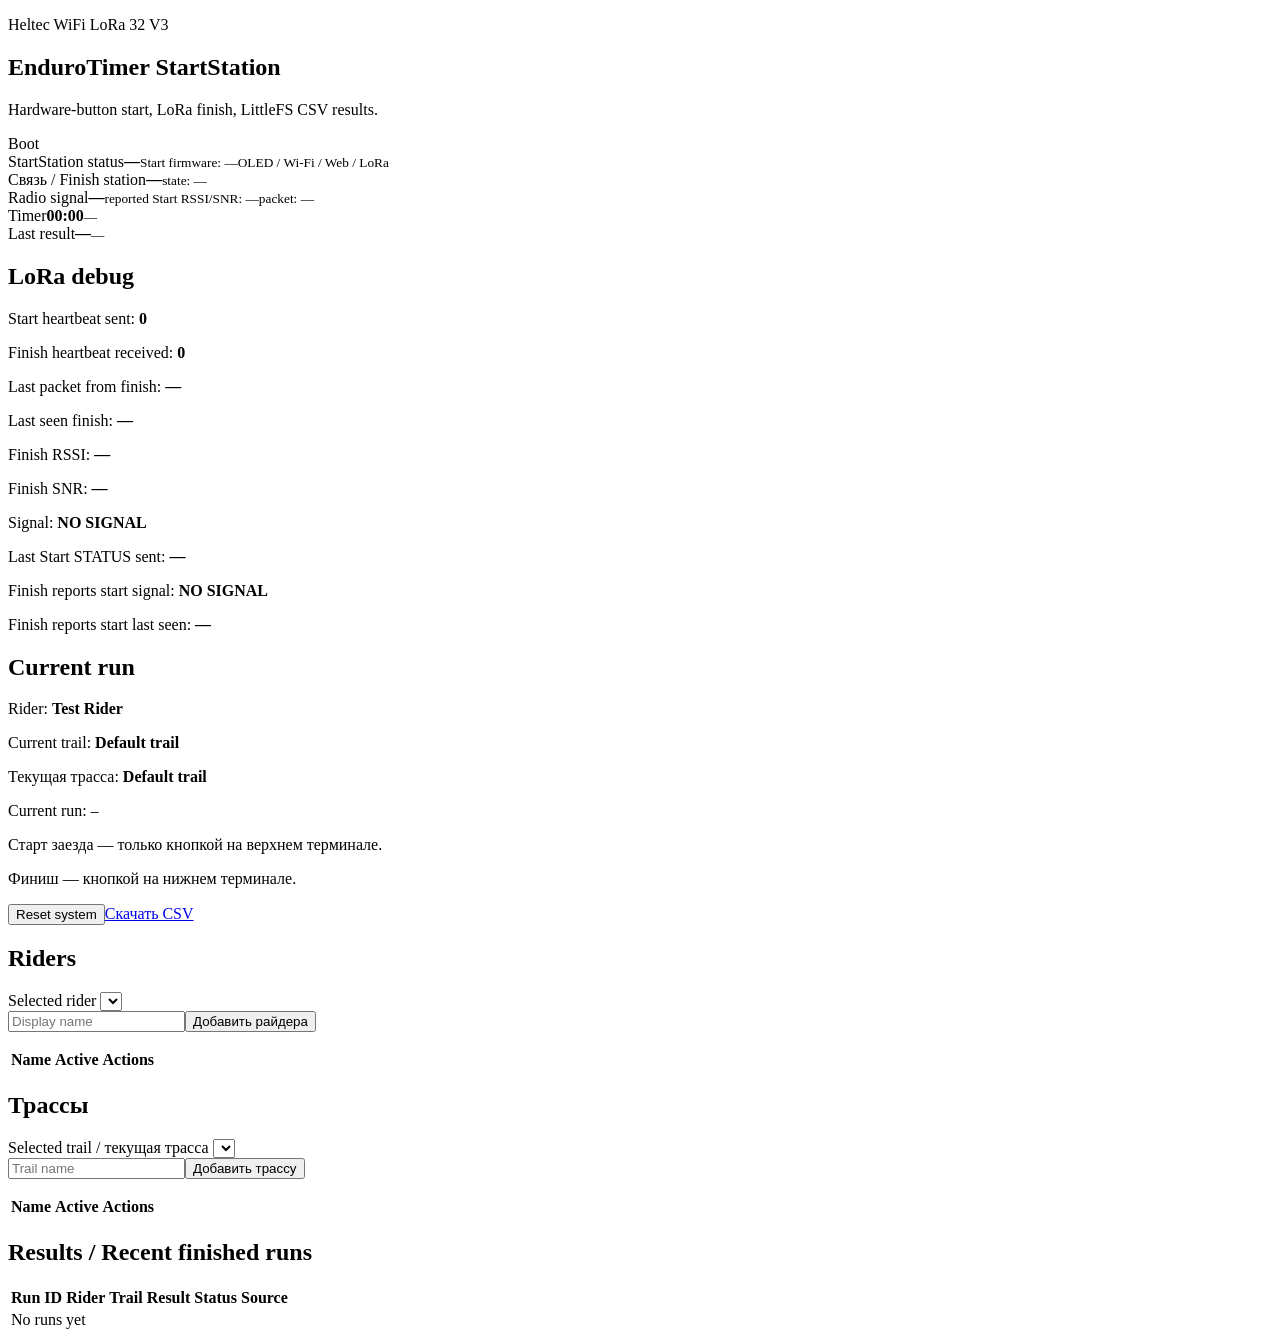
==== EnduroTimerFirmware/start-station/data/index.html @ 0228be34 "Add firmware version and LED indicator" ====
<!doctype html>
<html lang="en">
<head>
  <meta charset="utf-8">
  <meta name="viewport" content="width=device-width, initial-scale=1">
  <title>EnduroTimer StartStation</title>
  <link rel="stylesheet" href="/style.css">
</head>
<body>
  <main class="shell">
    <section class="hero card">
      <div><p class="eyebrow">Heltec WiFi LoRa 32 V3</p><h1>EnduroTimer StartStation</h1><p class="muted">Hardware-button start, LoRa finish, LittleFS CSV results.</p></div>
      <div id="stateBadge" class="badge">Boot</div>
    </section>

    <section class="grid">
      <article class="card metric"><span>StartStation status</span><strong id="serviceFlags">—</strong><small id="firmwareVersions">Start firmware: —</small><small>OLED / Wi-Fi / Web / LoRa</small></article>
      <article class="card metric"><span>Связь / Finish station</span><strong id="finishOnline">—</strong><small id="finishState">state: —</small></article>
      <article class="card metric"><span>Radio signal</span><strong id="loraStats">—</strong><small id="reverseLoraStats">reported Start RSSI/SNR: —</small><small id="lastPacket">packet: —</small></article>
      <article class="card metric"><span>Timer</span><strong id="runTimer">00:00</strong><small id="countdown">—</small></article>
      <article class="card metric"><span>Last result</span><strong id="lastResult">—</strong><small id="lastSource">—</small></article>
    </section>



    <section class="card lora-debug">
      <h2>LoRa debug</h2>
      <div class="debug-grid">
        <p>Start heartbeat sent: <strong id="debugStartHb">0</strong></p>
        <p>Finish heartbeat received: <strong id="debugFinishHb">0</strong></p>
        <p>Last packet from finish: <strong id="debugLastPacket">—</strong></p>
        <p>Last seen finish: <strong id="debugFinishAge">—</strong></p>
        <p>Finish RSSI: <strong id="debugFinishRssi">—</strong></p>
        <p>Finish SNR: <strong id="debugFinishSnr">—</strong></p>
        <p>Signal: <strong id="debugSignal">NO SIGNAL</strong></p>
        <p>Last Start STATUS sent: <strong id="debugStartStatusAge">—</strong></p>
        <p>Finish reports start signal: <strong id="debugReverseSignal">NO SIGNAL</strong></p>
        <p>Finish reports start last seen: <strong id="debugReverseAge">—</strong></p>
      </div>
    </section>

    <section class="card controls">
      <div>
        <h2>Current run</h2>
        <p>Rider: <strong id="riderName">Test Rider</strong></p>
        <p>Current trail: <strong id="trailName">Default trail</strong></p><p>Текущая трасса: <strong id="selectedTrailName">Default trail</strong></p>
        <p>Current run: <code id="runId">—</code></p>
        <p class="muted">Старт заезда — только кнопкой на верхнем терминале.</p>
        <p class="muted">Финиш — кнопкой на нижнем терминале.</p>
      </div>
      <div class="buttons"><button id="resetBtn" class="secondary">Reset system</button><a class="button secondary" href="/api/export/runs.csv">Скачать CSV</a></div>
      <p id="message" class="message"></p>
    </section>

    <section class="grid two">
      <article class="card">
        <h2>Riders</h2>
        <label>Selected rider <select id="selectedRider"></select></label>
        <div class="inline"><input id="riderNameInput" placeholder="Display name"><button id="addRiderButton" type="button">Добавить райдера</button></div><p id="ridersMessage" class="message"></p><p id="ridersError" class="message error"></p>
        <div class="table-wrap"><table><thead><tr><th>Name</th><th>Active</th><th>Actions</th></tr></thead><tbody id="ridersBody"></tbody></table></div>
      </article>
      <article class="card">
        <h2>Трассы</h2>
        <label>Selected trail / текущая трасса <select id="selectedTrail"></select></label>
        <div class="inline"><input id="trailNameInput" placeholder="Trail name"><button id="addTrailButton" type="button">Добавить трассу</button></div><p id="trailsMessage" class="message"></p><p id="trailsError" class="message error"></p>
        <div class="table-wrap"><table><thead><tr><th>Name</th><th>Active</th><th>Actions</th></tr></thead><tbody id="trailsBody"></tbody></table></div>
      </article>
    </section>

    <section class="card">
      <h2>Results / Recent finished runs</h2><p id="runsError" class="message error"></p>
      <div class="table-wrap"><table><thead><tr><th>Run ID</th><th>Rider</th><th>Trail</th><th>Result</th><th>Status</th><th>Source</th></tr></thead><tbody id="runsBody"><tr><td colspan="6">No runs yet</td></tr></tbody></table></div>
    </section>
  </main>
  <script src="/app.js"></script>
</body>
</html>
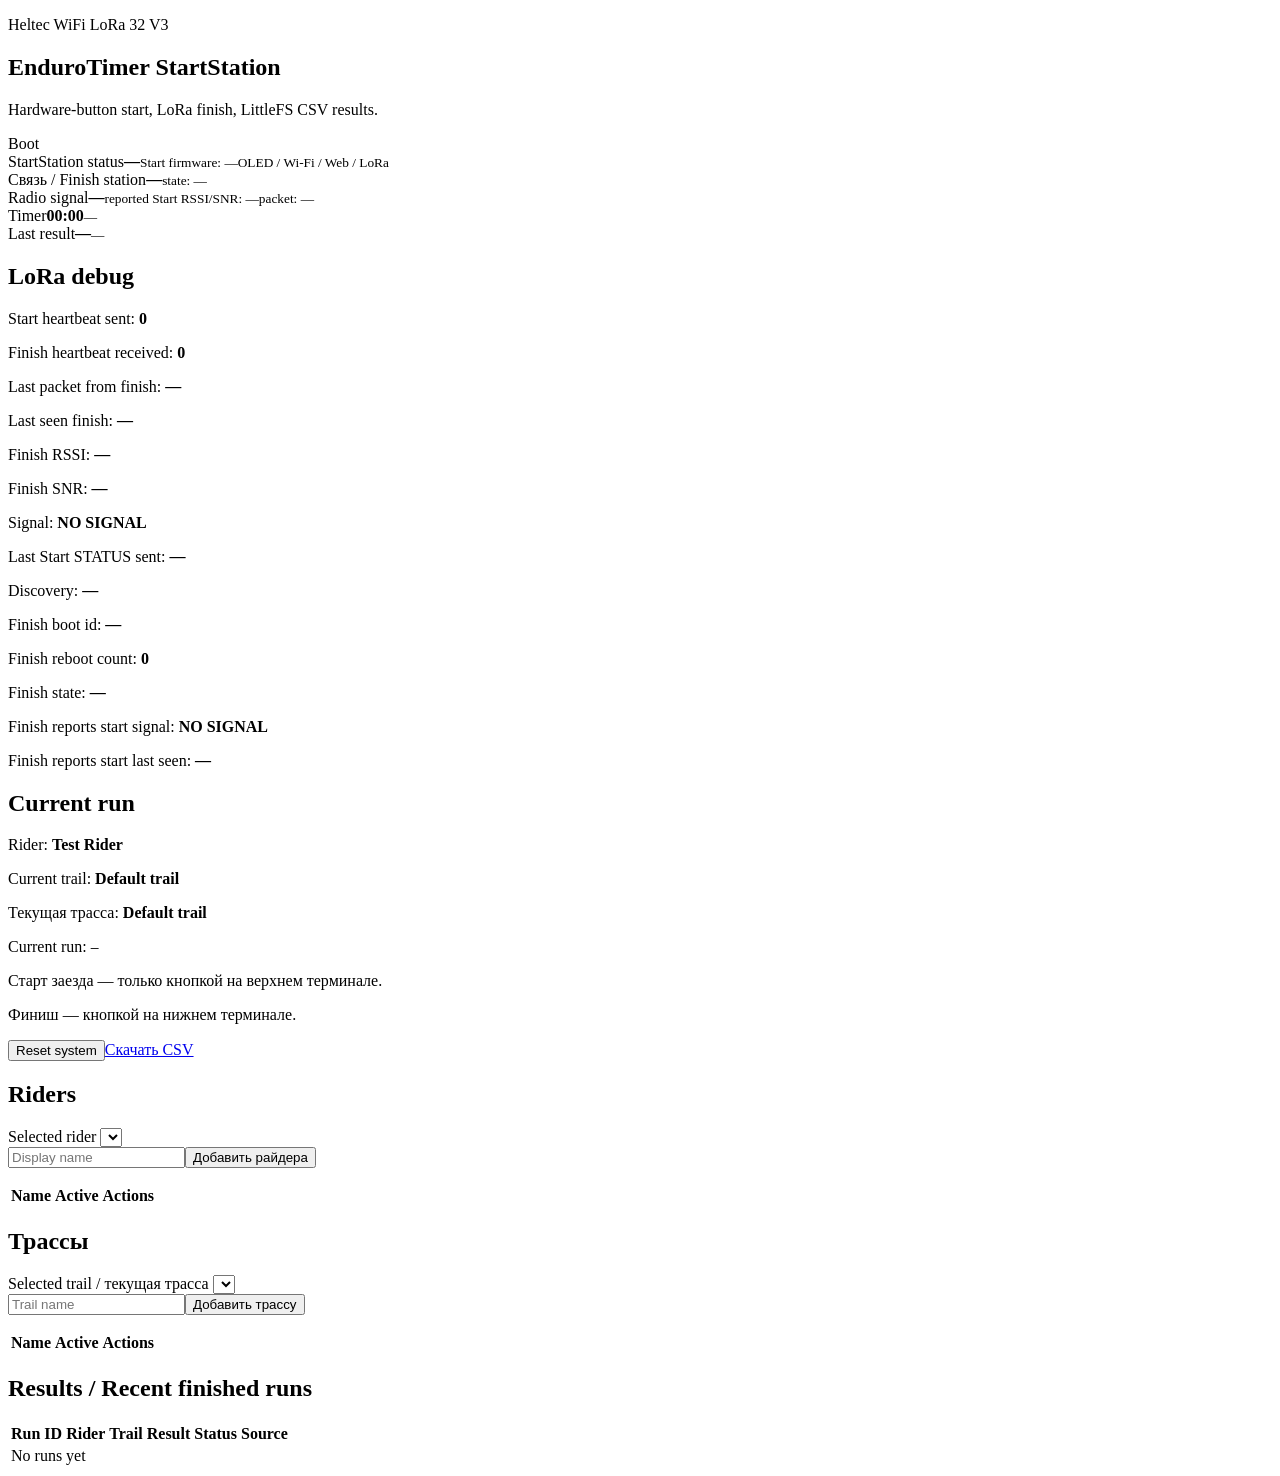
==== commit 333f4e40: "Fix firmware LoRa discovery and finish flow" ====
--- a/EnduroTimerFirmware/start-station/data/index.html
+++ b/EnduroTimerFirmware/start-station/data/index.html
@@ -34,6 +34,10 @@
         <p>Finish SNR: <strong id="debugFinishSnr">—</strong></p>
         <p>Signal: <strong id="debugSignal">NO SIGNAL</strong></p>
         <p>Last Start STATUS sent: <strong id="debugStartStatusAge">—</strong></p>
+        <p>Discovery: <strong id="debugDiscovery">—</strong></p>
+        <p>Finish boot id: <strong id="debugFinishBootId">—</strong></p>
+        <p>Finish reboot count: <strong id="debugFinishRebootCount">0</strong></p>
+        <p>Finish state: <strong id="debugFinishState">—</strong></p>
         <p>Finish reports start signal: <strong id="debugReverseSignal">NO SIGNAL</strong></p>
         <p>Finish reports start last seen: <strong id="debugReverseAge">—</strong></p>
       </div>
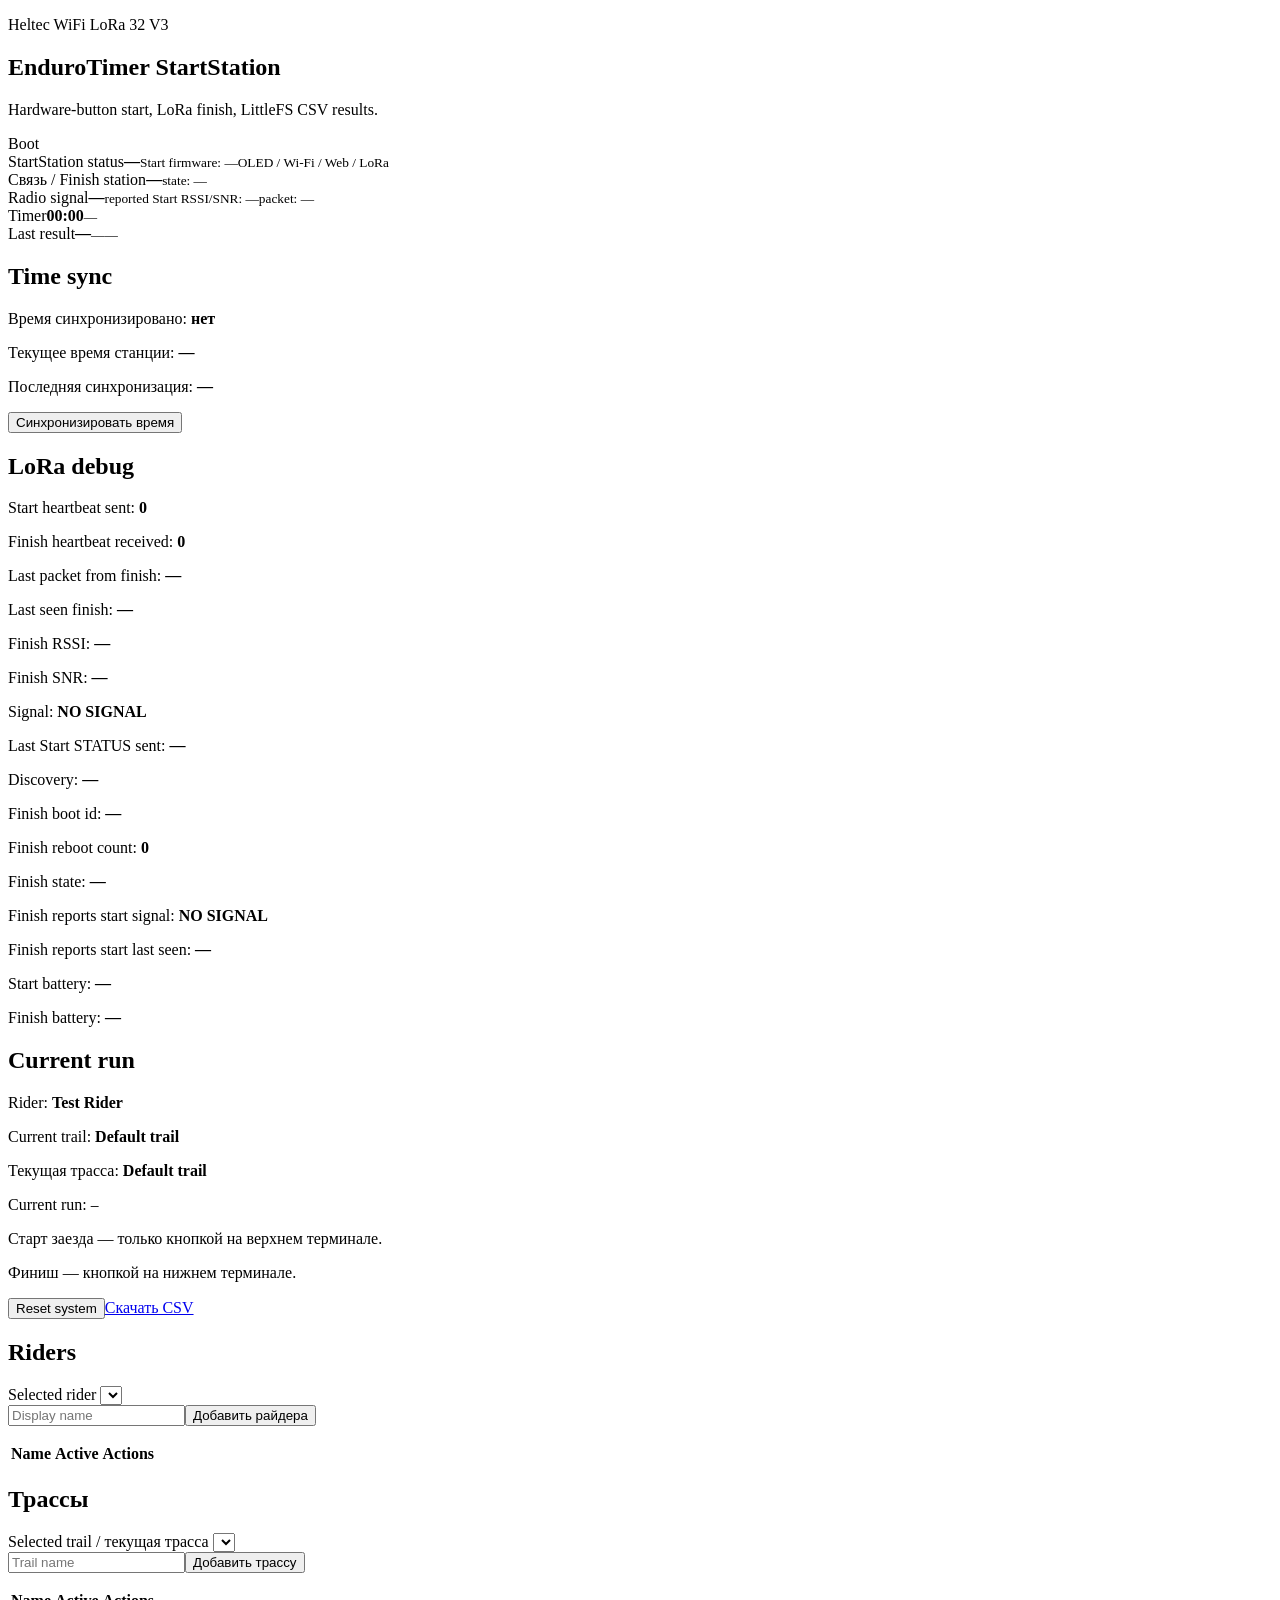
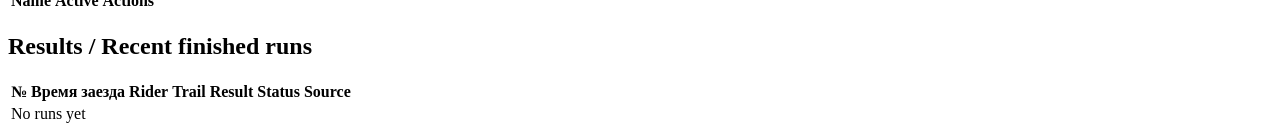
==== commit 8ee6b494: "Update firmware timing and results for v0.06" ====
--- a/EnduroTimerFirmware/start-station/data/index.html
+++ b/EnduroTimerFirmware/start-station/data/index.html
@@ -18,10 +18,16 @@
       <article class="card metric"><span>Связь / Finish station</span><strong id="finishOnline">—</strong><small id="finishState">state: —</small></article>
       <article class="card metric"><span>Radio signal</span><strong id="loraStats">—</strong><small id="reverseLoraStats">reported Start RSSI/SNR: —</small><small id="lastPacket">packet: —</small></article>
       <article class="card metric"><span>Timer</span><strong id="runTimer">00:00</strong><small id="countdown">—</small></article>
-      <article class="card metric"><span>Last result</span><strong id="lastResult">—</strong><small id="lastSource">—</small></article>
+      <article class="card metric"><span>Last result</span><strong id="lastResult">—</strong><small id="lastSource">—</small><small id="lastTiming">—</small></article>
     </section>
 
-
+    <section class="card controls">
+      <h2>Time sync</h2>
+      <p>Время синхронизировано: <strong id="timeSynced">нет</strong></p>
+      <p>Текущее время станции: <strong id="stationTime">—</strong></p>
+      <p>Последняя синхронизация: <strong id="lastTimeSync">—</strong></p>
+      <button id="syncTimeBtn" class="secondary" type="button">Синхронизировать время</button>
+    </section>
 
     <section class="card lora-debug">
       <h2>LoRa debug</h2>
@@ -40,6 +46,8 @@
         <p>Finish state: <strong id="debugFinishState">—</strong></p>
         <p>Finish reports start signal: <strong id="debugReverseSignal">NO SIGNAL</strong></p>
         <p>Finish reports start last seen: <strong id="debugReverseAge">—</strong></p>
+        <p>Start battery: <strong id="debugStartBattery">—</strong></p>
+        <p>Finish battery: <strong id="debugFinishBattery">—</strong></p>
       </div>
     </section>
 
@@ -73,7 +81,7 @@
 
     <section class="card">
       <h2>Results / Recent finished runs</h2><p id="runsError" class="message error"></p>
-      <div class="table-wrap"><table><thead><tr><th>Run ID</th><th>Rider</th><th>Trail</th><th>Result</th><th>Status</th><th>Source</th></tr></thead><tbody id="runsBody"><tr><td colspan="6">No runs yet</td></tr></tbody></table></div>
+      <div class="table-wrap"><table><thead><tr><th>№</th><th>Время заезда</th><th>Rider</th><th>Trail</th><th>Result</th><th>Status</th><th>Source</th></tr></thead><tbody id="runsBody"><tr><td colspan="7">No runs yet</td></tr></tbody></table></div>
     </section>
   </main>
   <script src="/app.js"></script>
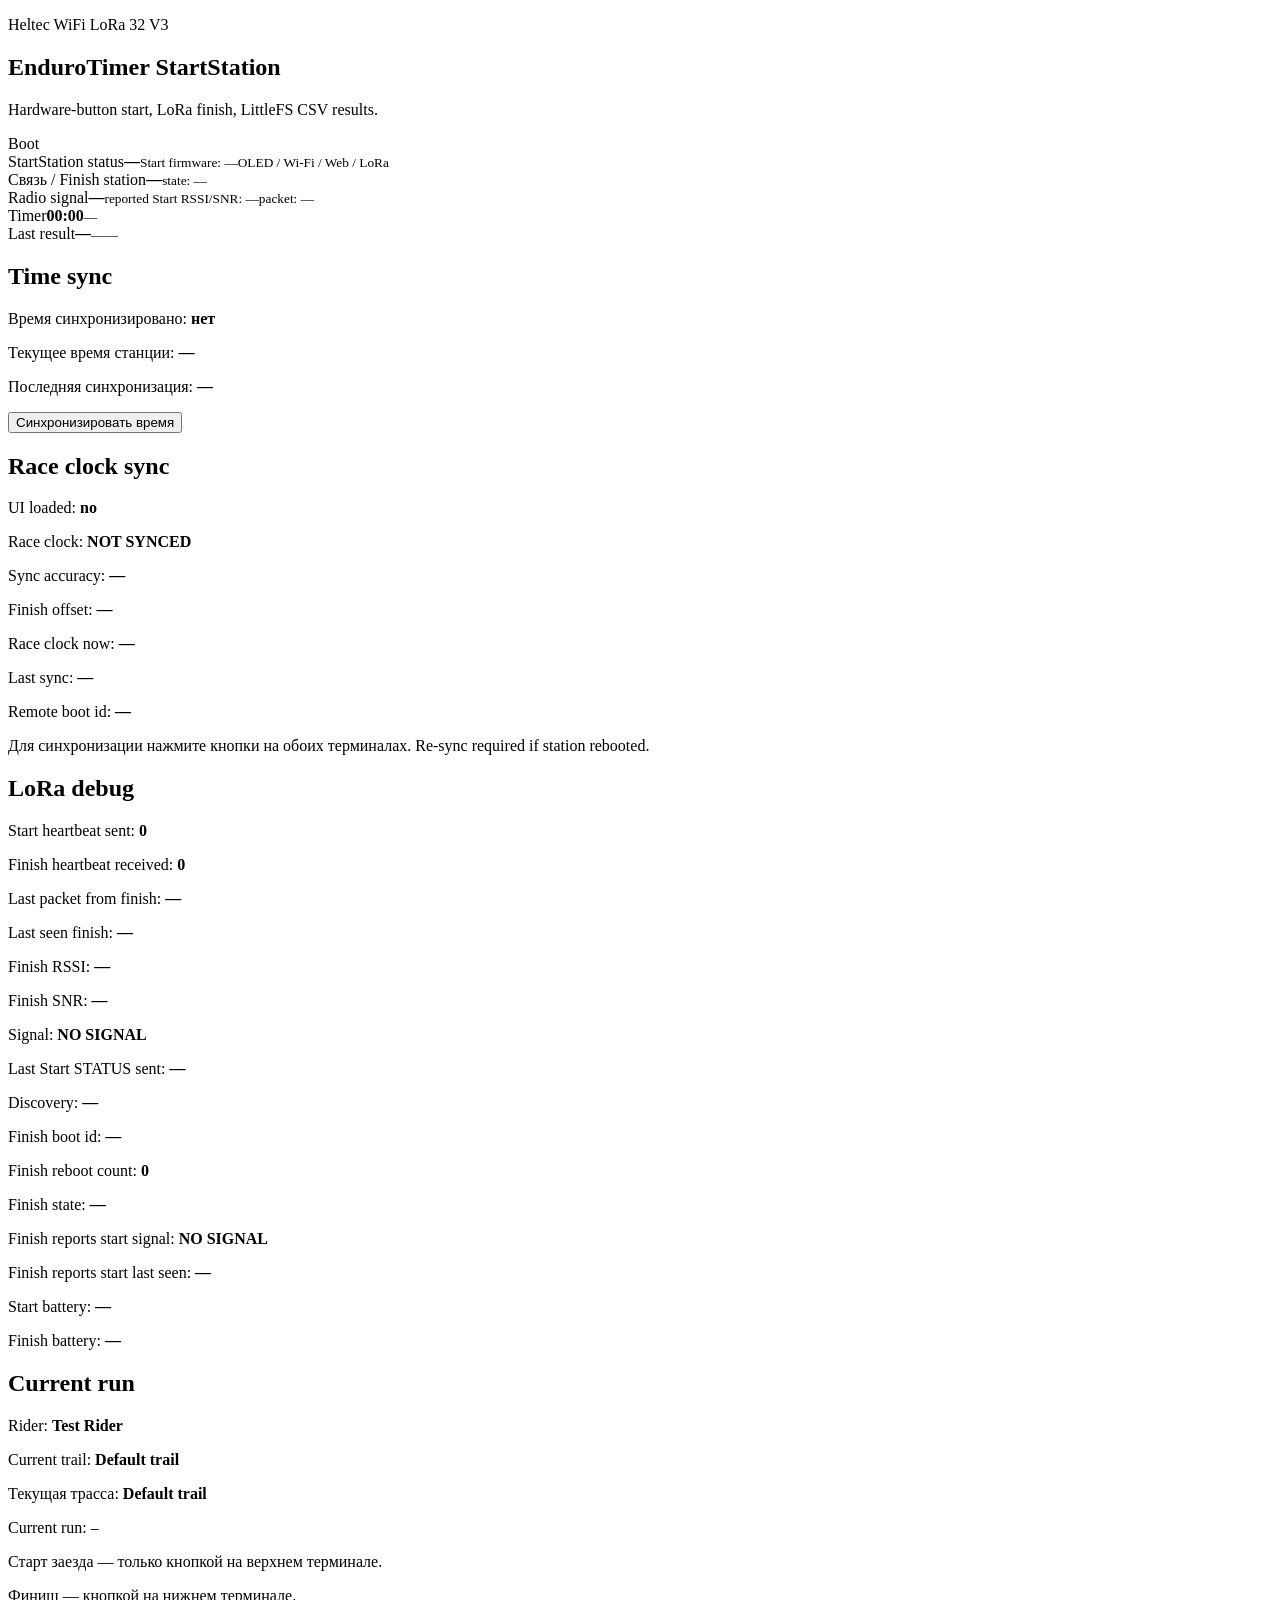
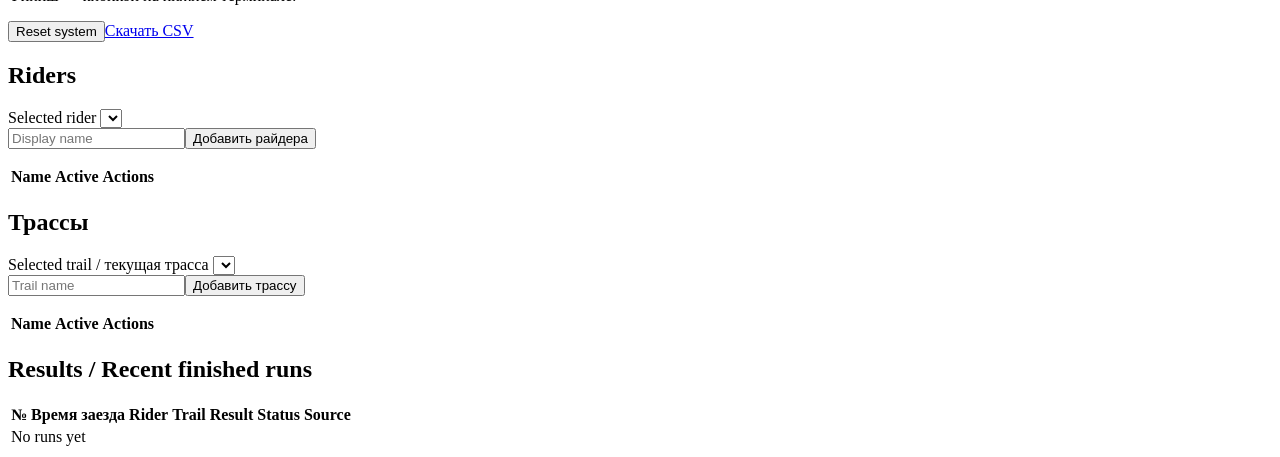
==== commit 973b1c3f: "Implement firmware v0.09 race clock sync" ====
--- a/EnduroTimerFirmware/start-station/data/index.html
+++ b/EnduroTimerFirmware/start-station/data/index.html
@@ -27,6 +27,18 @@
       <p>Текущее время станции: <strong id="stationTime">—</strong></p>
       <p>Последняя синхронизация: <strong id="lastTimeSync">—</strong></p>
       <button id="syncTimeBtn" class="secondary" type="button">Синхронизировать время</button>
+    </section>
+
+    <section class="card controls">
+      <h2>Race clock sync</h2>
+      <p>UI loaded: <strong id="uiLoaded">no</strong></p>
+      <p>Race clock: <strong id="raceClockState">NOT SYNCED</strong></p>
+      <p>Sync accuracy: <strong id="syncAccuracy">—</strong></p>
+      <p>Finish offset: <strong id="finishOffset">—</strong></p>
+      <p>Race clock now: <strong id="raceClockNow">—</strong></p>
+      <p>Last sync: <strong id="lastSync">—</strong></p>
+      <p>Remote boot id: <strong id="remoteBootId">—</strong></p>
+      <p class="muted">Для синхронизации нажмите кнопки на обоих терминалах. Re-sync required if station rebooted.</p>
     </section>
 
     <section class="card lora-debug">
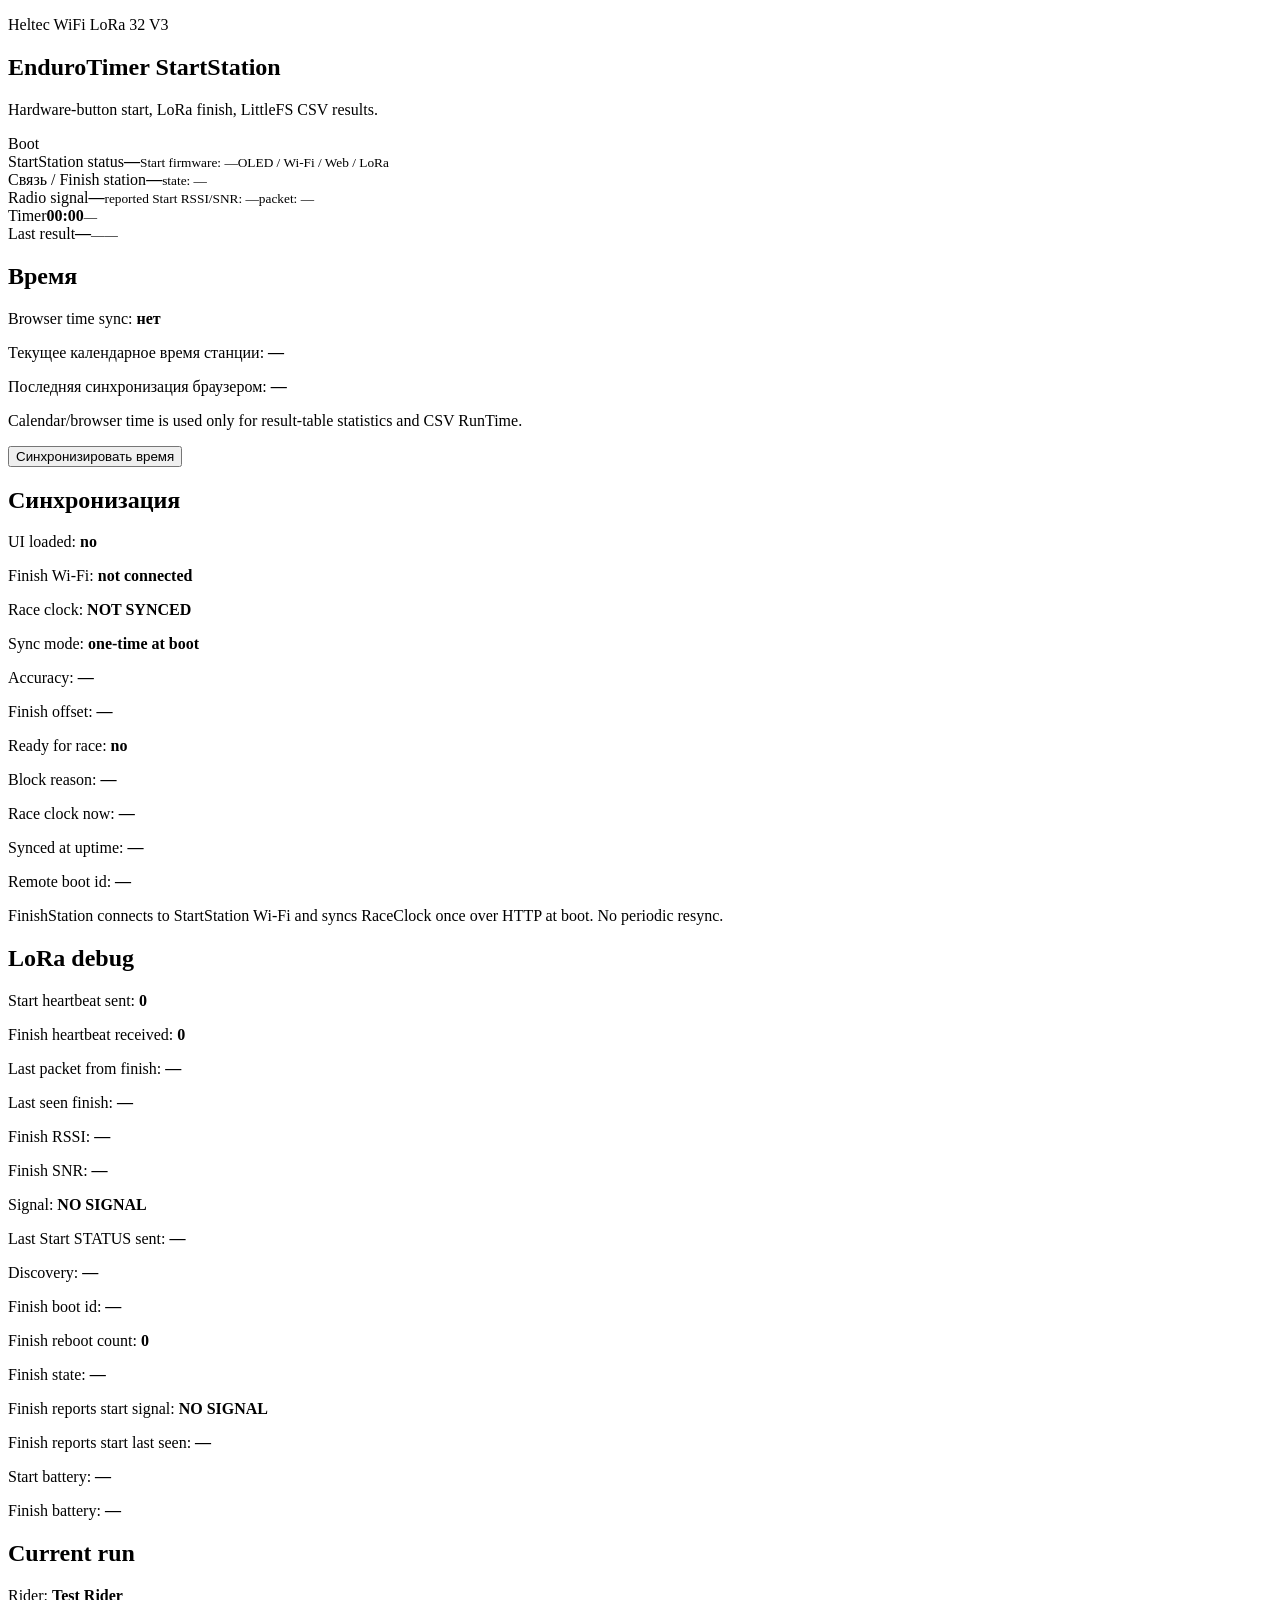
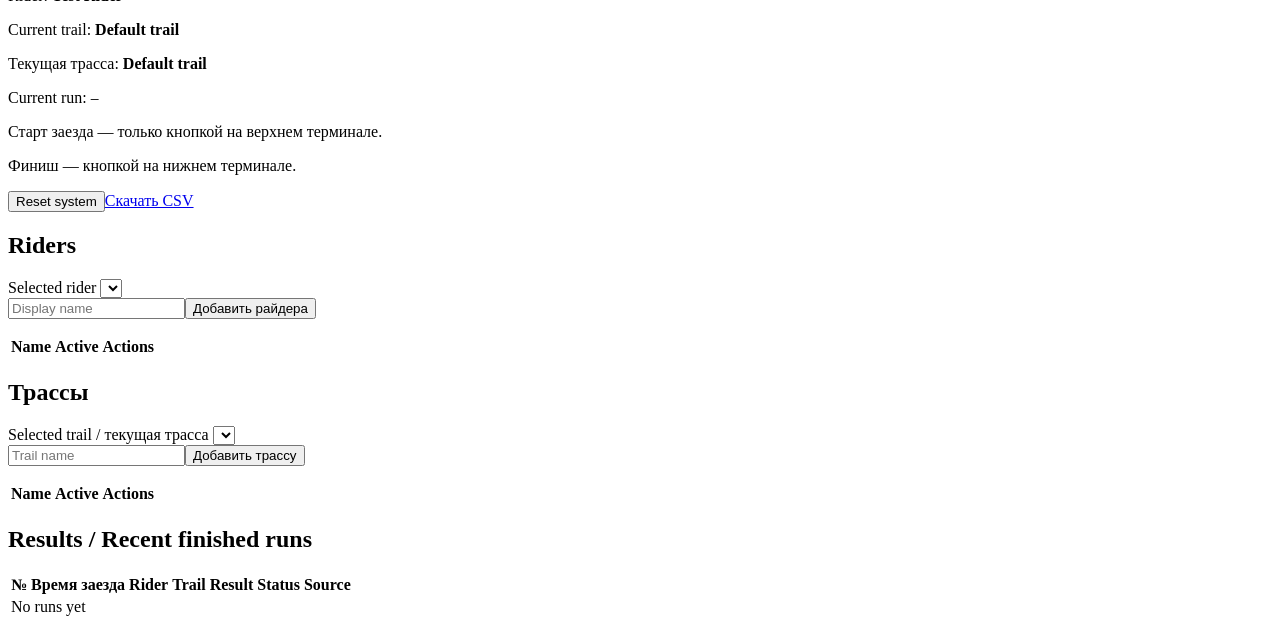
==== commit 78503153: "Implement one-time Wi-Fi RaceClock sync" ====
--- a/EnduroTimerFirmware/start-station/data/index.html
+++ b/EnduroTimerFirmware/start-station/data/index.html
@@ -22,23 +22,28 @@
     </section>
 
     <section class="card controls">
-      <h2>Time sync</h2>
-      <p>Время синхронизировано: <strong id="timeSynced">нет</strong></p>
-      <p>Текущее время станции: <strong id="stationTime">—</strong></p>
-      <p>Последняя синхронизация: <strong id="lastTimeSync">—</strong></p>
+      <h2>Время</h2>
+      <p>Browser time sync: <strong id="timeSynced">нет</strong></p>
+      <p>Текущее календарное время станции: <strong id="stationTime">—</strong></p>
+      <p>Последняя синхронизация браузером: <strong id="lastTimeSync">—</strong></p>
+      <p class="muted">Calendar/browser time is used only for result-table statistics and CSV RunTime.</p>
       <button id="syncTimeBtn" class="secondary" type="button">Синхронизировать время</button>
     </section>
 
     <section class="card controls">
-      <h2>Race clock sync</h2>
+      <h2>Синхронизация</h2>
       <p>UI loaded: <strong id="uiLoaded">no</strong></p>
+      <p>Finish Wi-Fi: <strong id="finishWifiState">not connected</strong></p>
       <p>Race clock: <strong id="raceClockState">NOT SYNCED</strong></p>
-      <p>Sync accuracy: <strong id="syncAccuracy">—</strong></p>
+      <p>Sync mode: <strong id="syncMode">one-time at boot</strong></p>
+      <p>Accuracy: <strong id="syncAccuracy">—</strong></p>
       <p>Finish offset: <strong id="finishOffset">—</strong></p>
+      <p>Ready for race: <strong id="readyForRace">no</strong></p>
+      <p>Block reason: <strong id="readyBlockReason">—</strong></p>
       <p>Race clock now: <strong id="raceClockNow">—</strong></p>
-      <p>Last sync: <strong id="lastSync">—</strong></p>
+      <p>Synced at uptime: <strong id="lastSync">—</strong></p>
       <p>Remote boot id: <strong id="remoteBootId">—</strong></p>
-      <p class="muted">Для синхронизации нажмите кнопки на обоих терминалах. Re-sync required if station rebooted.</p>
+      <p class="muted">FinishStation connects to StartStation Wi-Fi and syncs RaceClock once over HTTP at boot. No periodic resync.</p>
     </section>
 
     <section class="card lora-debug">
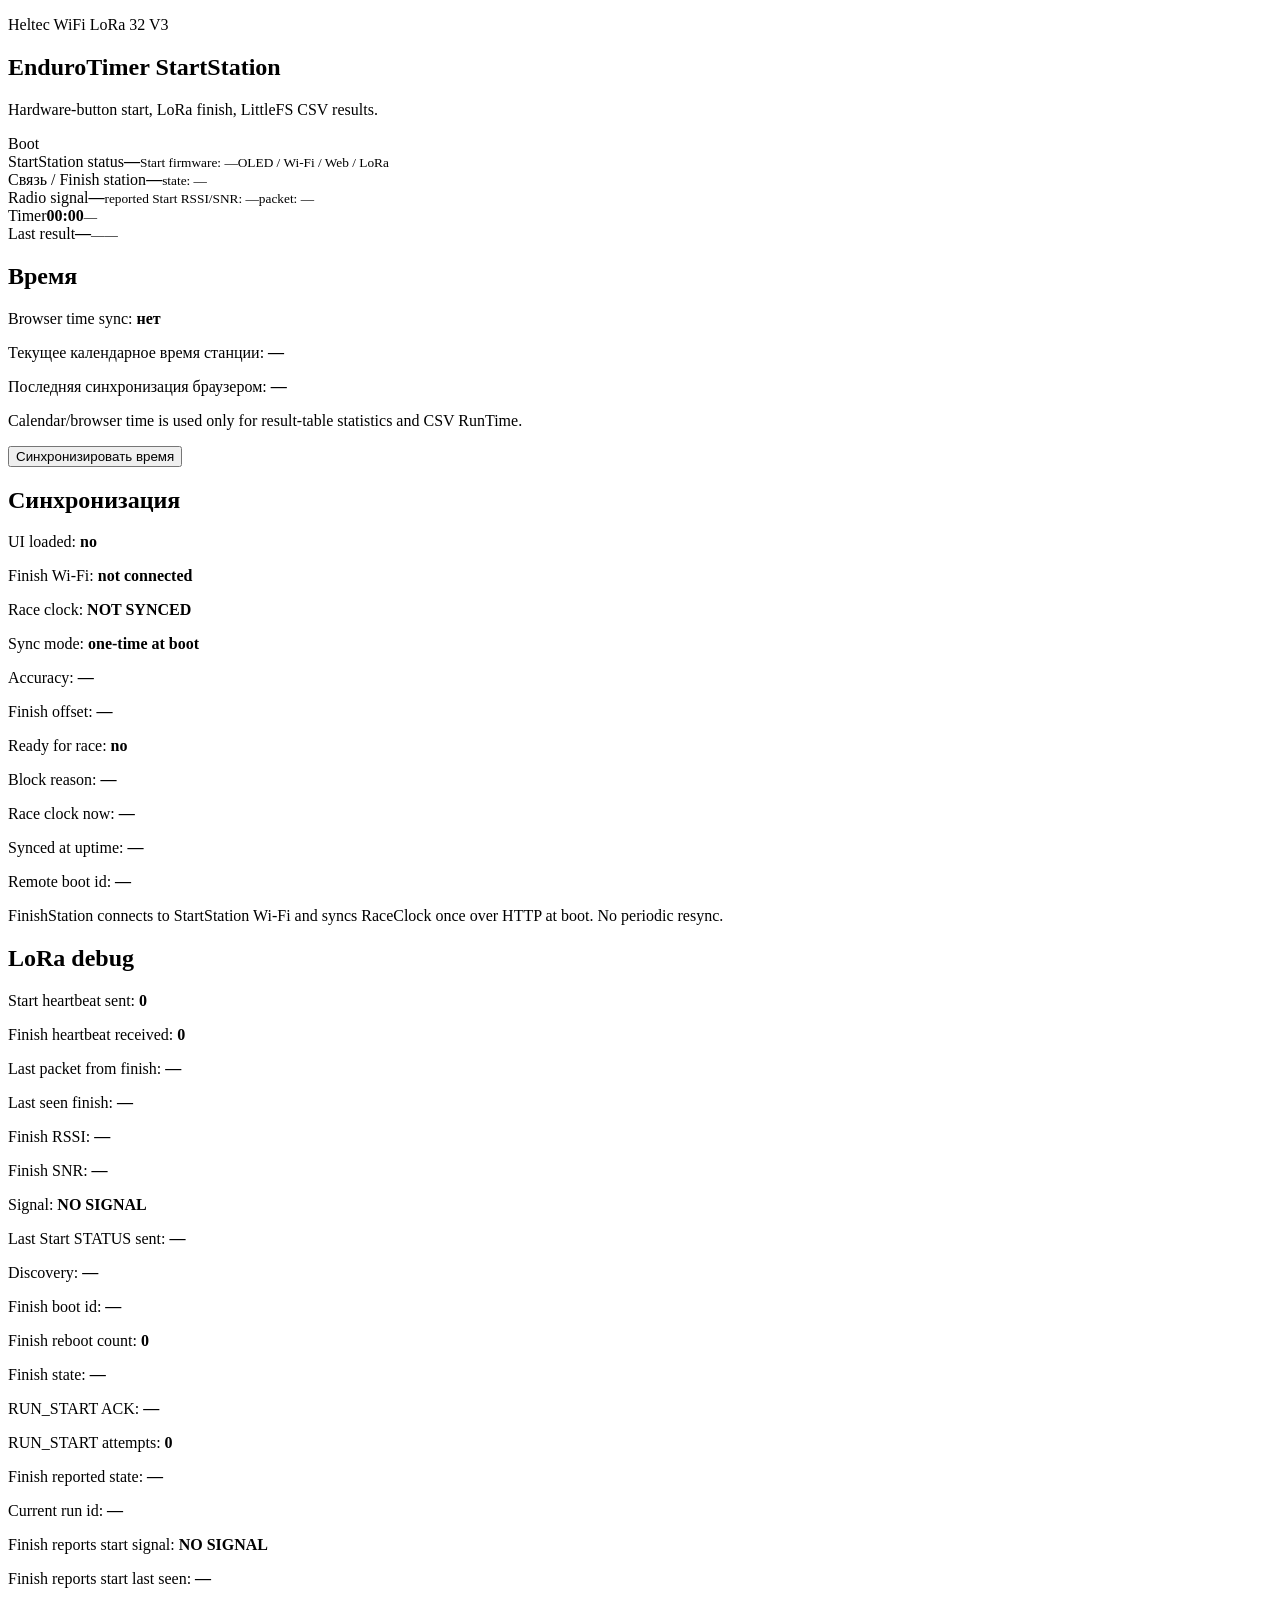
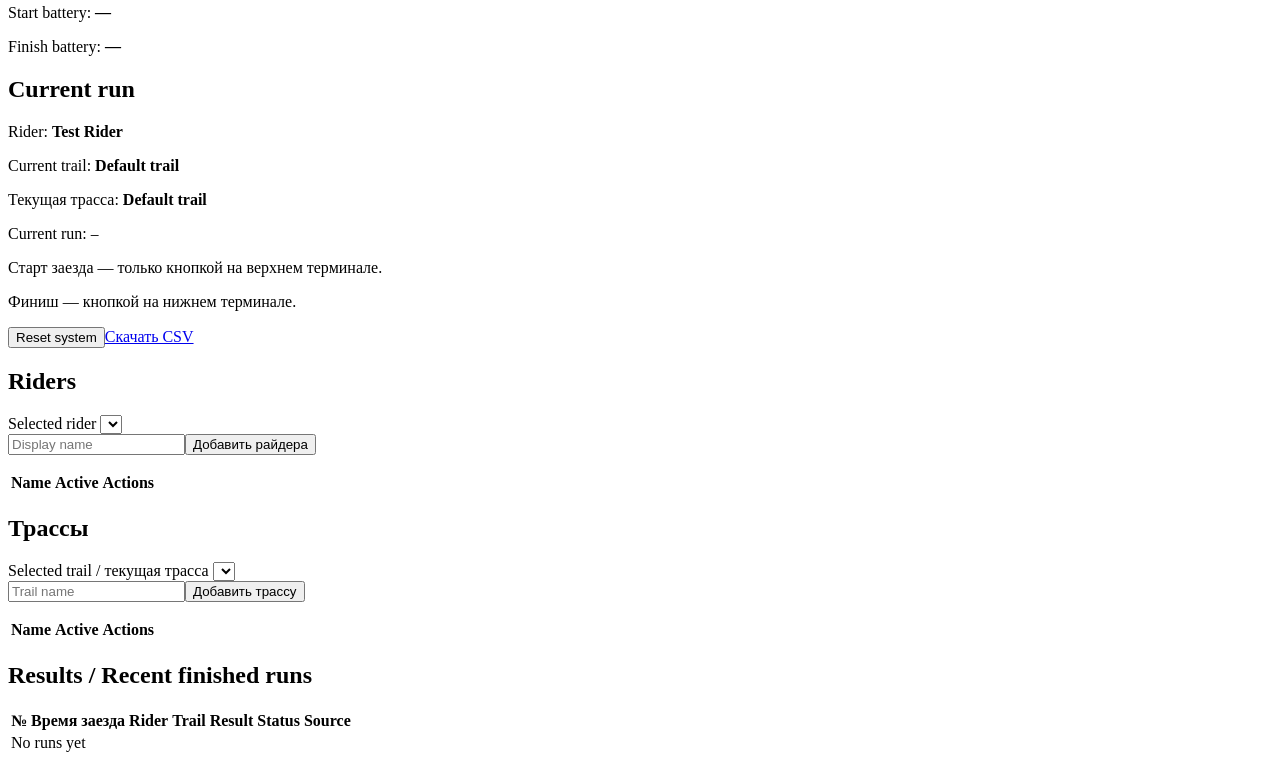
==== commit d0712732: "Improve firmware RUN_START reliability" ====
--- a/EnduroTimerFirmware/start-station/data/index.html
+++ b/EnduroTimerFirmware/start-station/data/index.html
@@ -61,6 +61,10 @@
         <p>Finish boot id: <strong id="debugFinishBootId">—</strong></p>
         <p>Finish reboot count: <strong id="debugFinishRebootCount">0</strong></p>
         <p>Finish state: <strong id="debugFinishState">—</strong></p>
+        <p>RUN_START ACK: <strong id="debugRunStartAck">—</strong></p>
+        <p>RUN_START attempts: <strong id="debugRunStartAttempts">0</strong></p>
+        <p>Finish reported state: <strong id="debugFinishReportedState">—</strong></p>
+        <p>Current run id: <strong id="debugCurrentRunId">—</strong></p>
         <p>Finish reports start signal: <strong id="debugReverseSignal">NO SIGNAL</strong></p>
         <p>Finish reports start last seen: <strong id="debugReverseAge">—</strong></p>
         <p>Start battery: <strong id="debugStartBattery">—</strong></p>
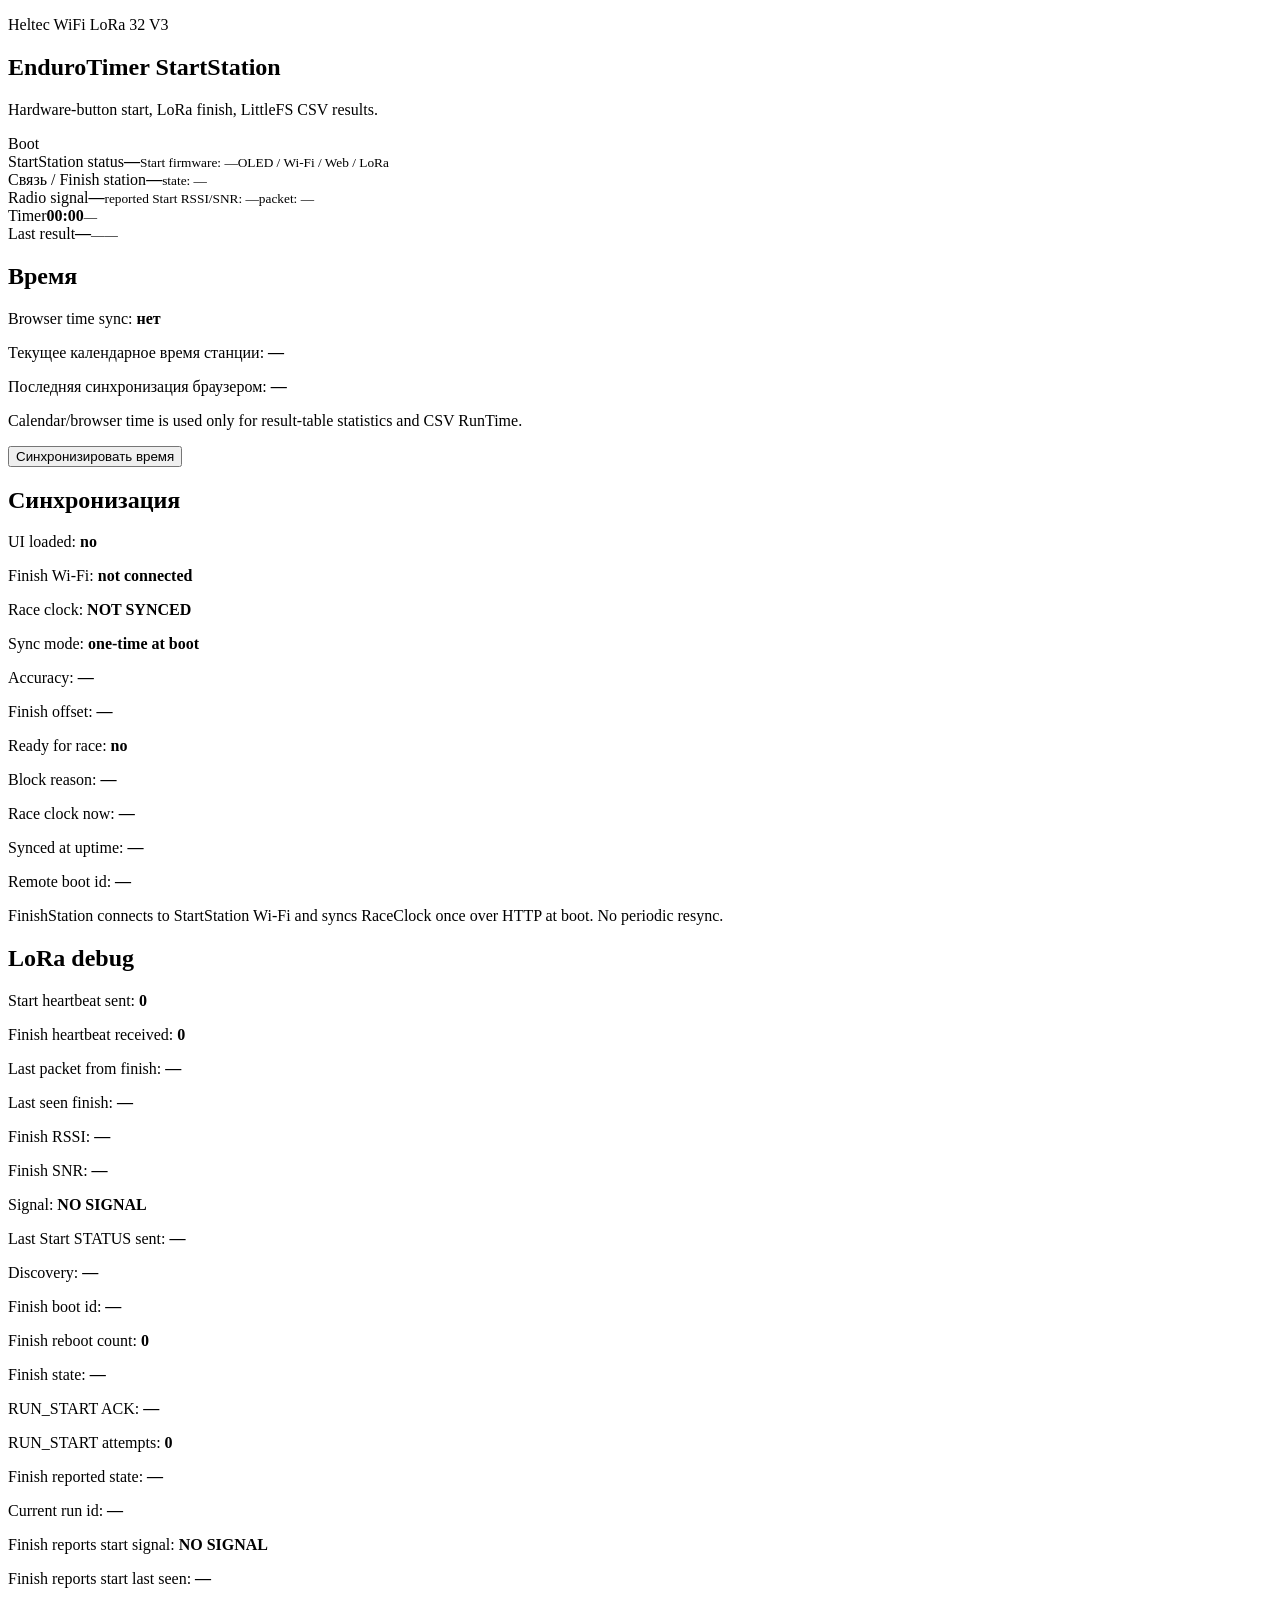
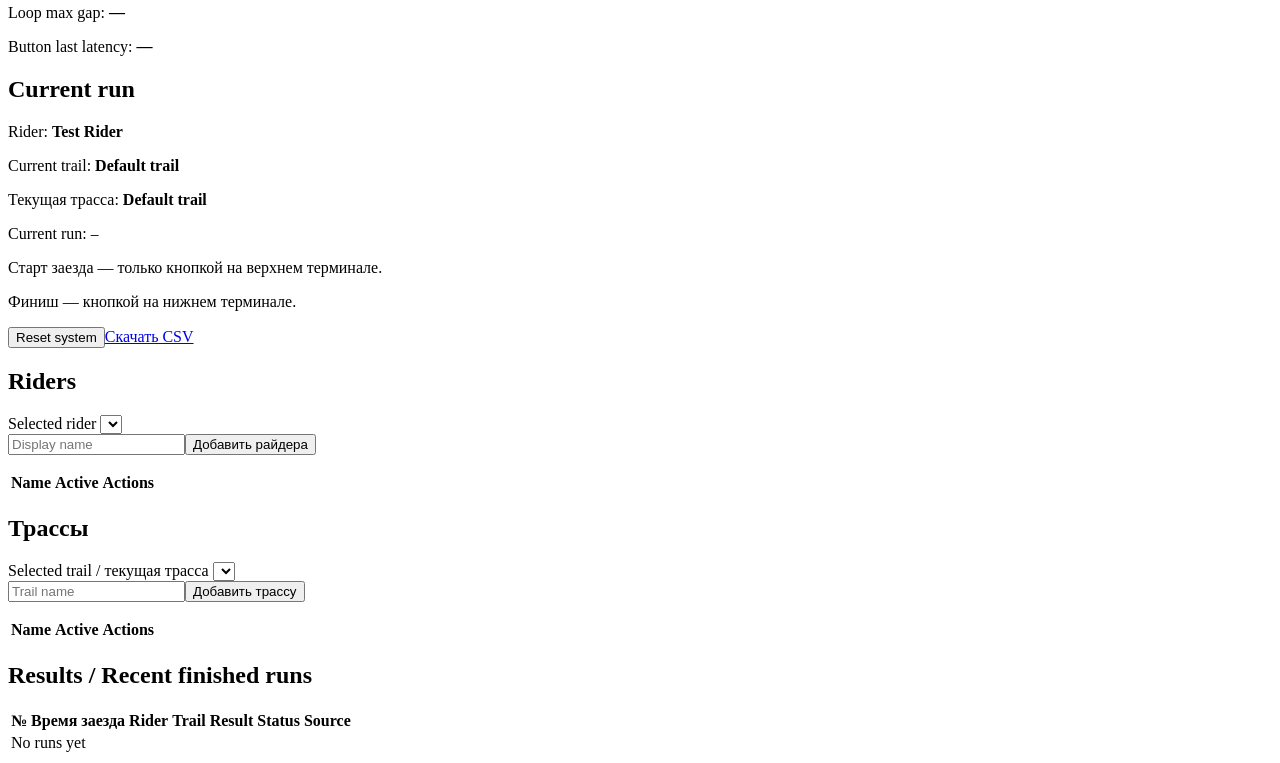
==== commit e8ac7cf2: "Stabilize firmware web UI and button diagnostics" ====
--- a/EnduroTimerFirmware/start-station/data/index.html
+++ b/EnduroTimerFirmware/start-station/data/index.html
@@ -67,8 +67,8 @@
         <p>Current run id: <strong id="debugCurrentRunId">—</strong></p>
         <p>Finish reports start signal: <strong id="debugReverseSignal">NO SIGNAL</strong></p>
         <p>Finish reports start last seen: <strong id="debugReverseAge">—</strong></p>
-        <p>Start battery: <strong id="debugStartBattery">—</strong></p>
-        <p>Finish battery: <strong id="debugFinishBattery">—</strong></p>
+        <p>Loop max gap: <strong id="debugLoopMaxGap">—</strong></p>
+        <p>Button last latency: <strong id="debugButtonLatency">—</strong></p>
       </div>
     </section>
 
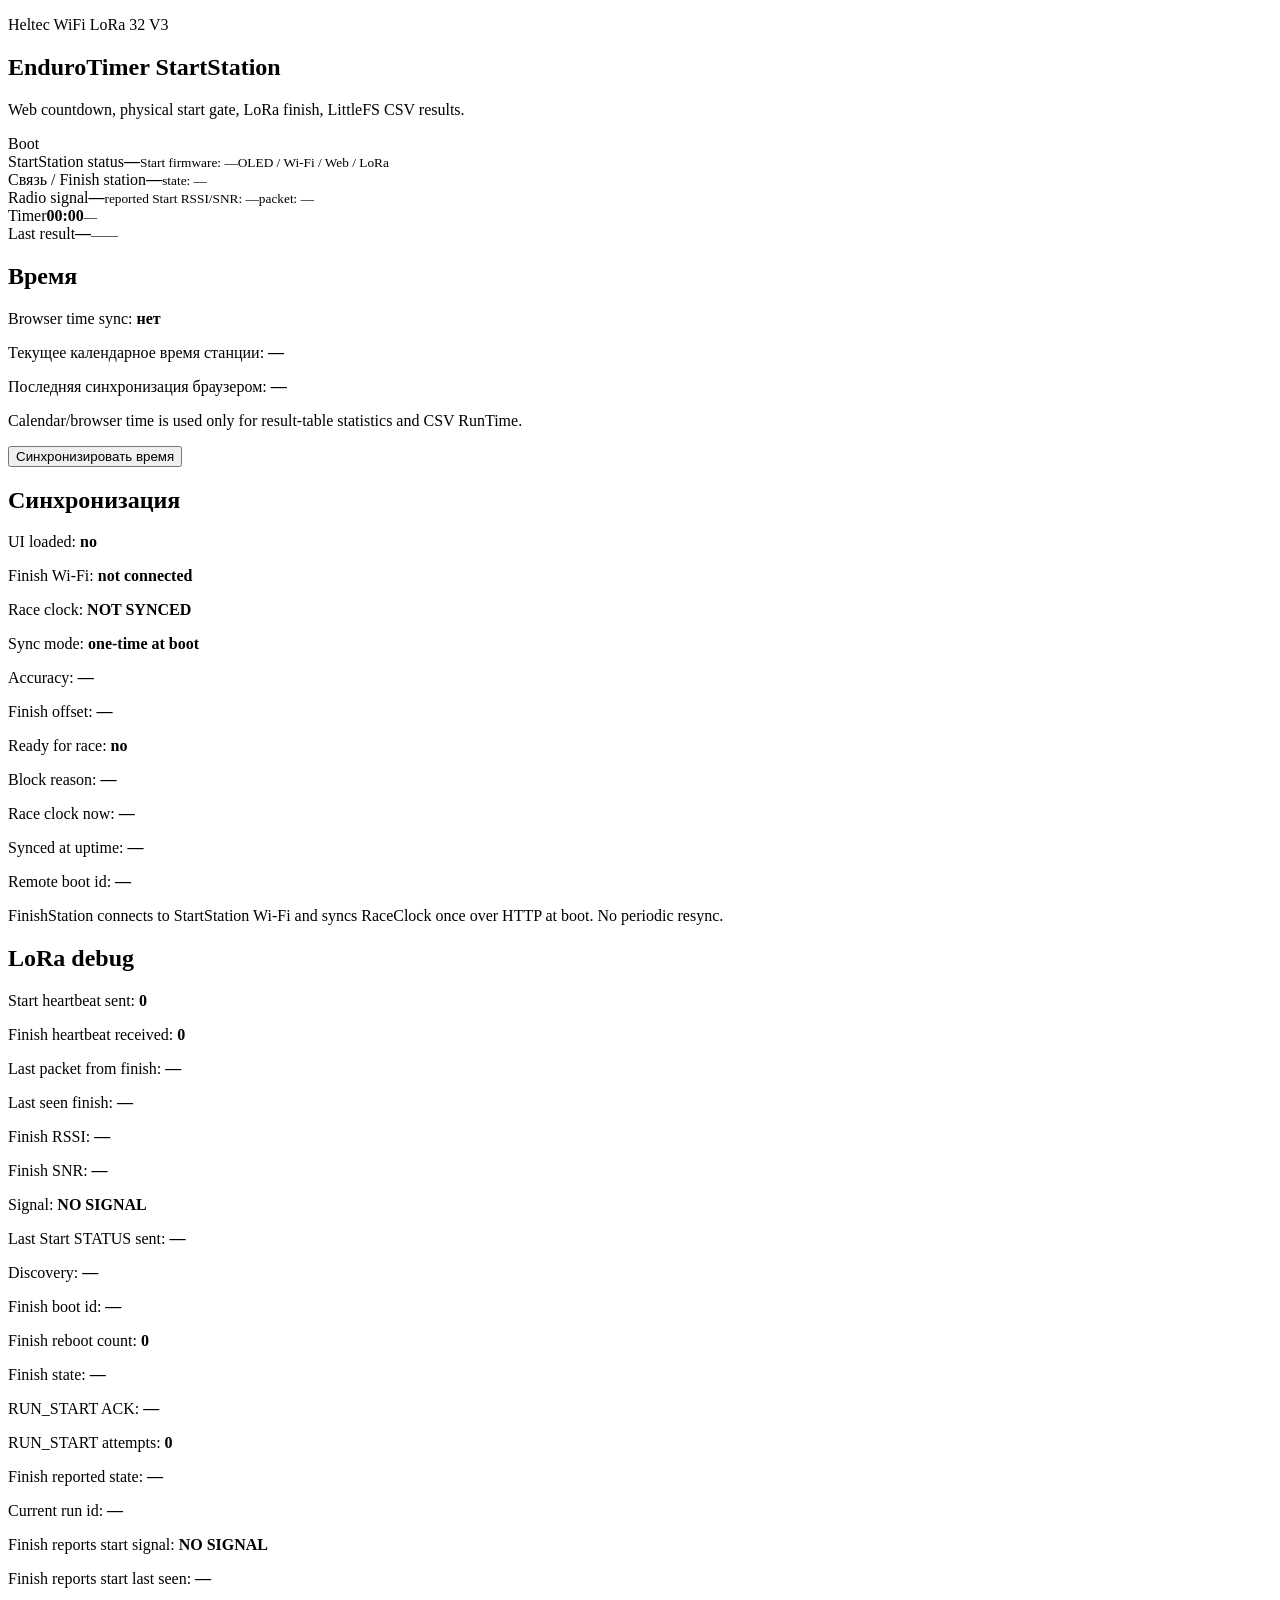
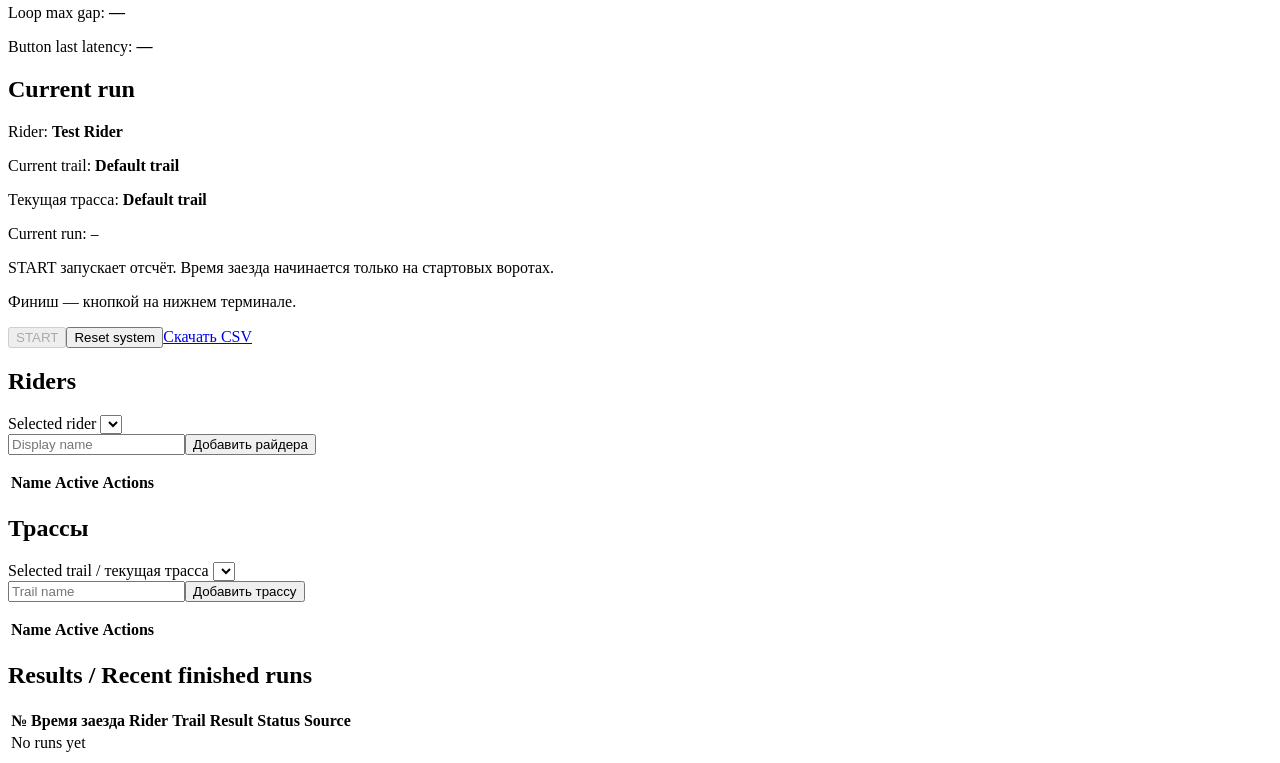
==== commit c2ec0e1e: "Start races from physical gate after Web countdown" ====
--- a/EnduroTimerFirmware/start-station/data/index.html
+++ b/EnduroTimerFirmware/start-station/data/index.html
@@ -9,7 +9,7 @@
 <body>
   <main class="shell">
     <section class="hero card">
-      <div><p class="eyebrow">Heltec WiFi LoRa 32 V3</p><h1>EnduroTimer StartStation</h1><p class="muted">Hardware-button start, LoRa finish, LittleFS CSV results.</p></div>
+      <div><p class="eyebrow">Heltec WiFi LoRa 32 V3</p><h1>EnduroTimer StartStation</h1><p class="muted">Web countdown, physical start gate, LoRa finish, LittleFS CSV results.</p></div>
       <div id="stateBadge" class="badge">Boot</div>
     </section>
 
@@ -78,10 +78,11 @@
         <p>Rider: <strong id="riderName">Test Rider</strong></p>
         <p>Current trail: <strong id="trailName">Default trail</strong></p><p>Текущая трасса: <strong id="selectedTrailName">Default trail</strong></p>
         <p>Current run: <code id="runId">—</code></p>
-        <p class="muted">Старт заезда — только кнопкой на верхнем терминале.</p>
+        <p class="muted">START запускает отсчёт. Время заезда начинается только на стартовых воротах.</p>
         <p class="muted">Финиш — кнопкой на нижнем терминале.</p>
       </div>
-      <div class="buttons"><button id="resetBtn" class="secondary">Reset system</button><a class="button secondary" href="/api/export/runs.csv">Скачать CSV</a></div>
+      <p id="startGateStatus" role="status" aria-live="polite"></p>
+      <div class="buttons"><button id="startBtn" type="button" disabled>START</button><button id="cancelStartBtn" type="button" class="secondary" hidden>ОТМЕНИТЬ СТАРТ</button><button id="resetBtn" class="secondary">Reset system</button><a class="button secondary" href="/api/export/runs.csv">Скачать CSV</a></div>
       <p id="message" class="message"></p>
     </section>
 
